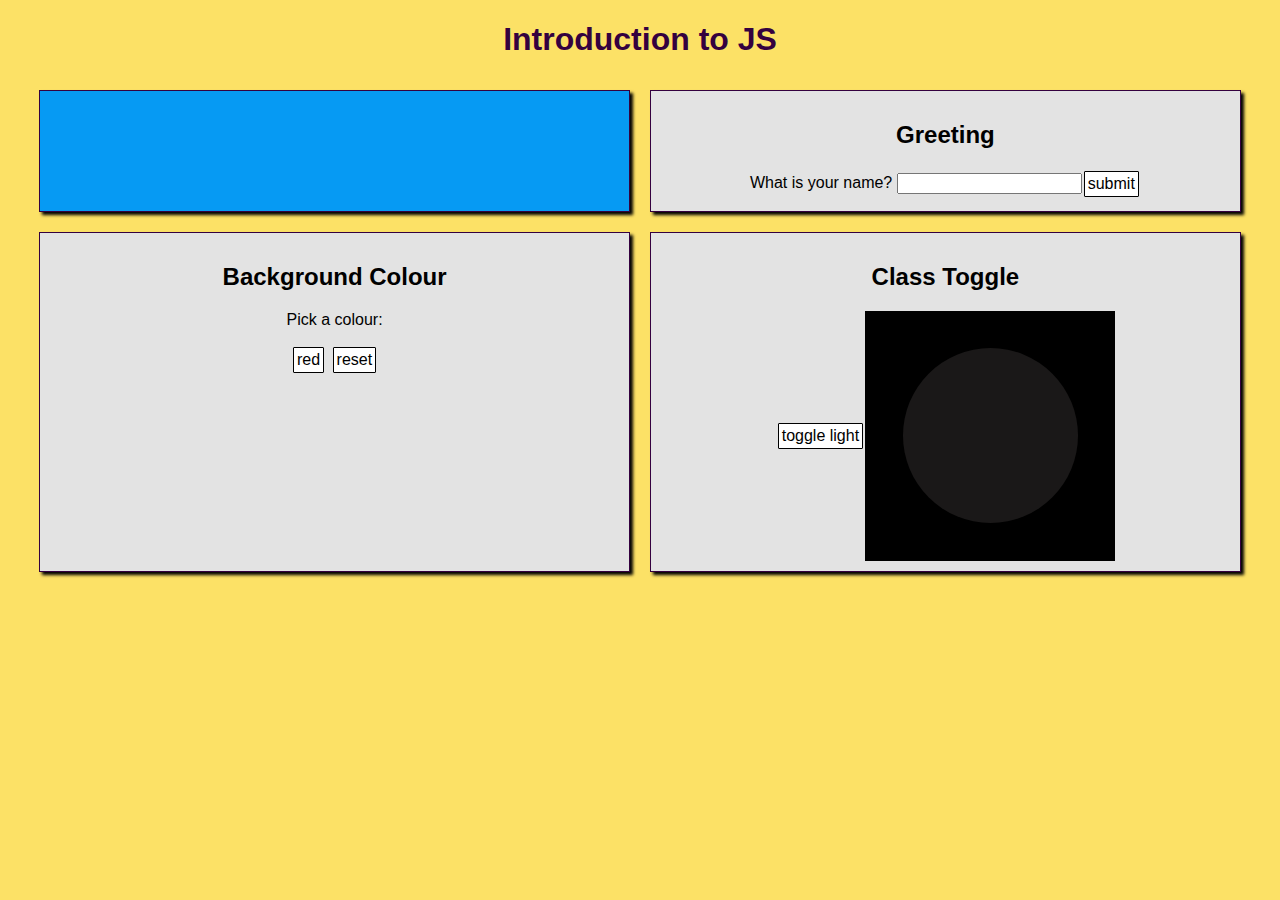
==== intro-to-js/index.html @ bcaac29b "Initial commit" ====
<!DOCTYPE html>
<html lang="en">
    <head>
        <meta charset="utf-8">
        <title>Introduction to JavaScript</title>
        <meta name="description" content="JavaScript Demo">
        <meta name="author" content="She Codes">
        <link rel="stylesheet" href="styles.css">
    </head>
    
    <body>
        <header>
            <h1>Introduction to JS</h1>
        </header>

        <div id="wrapper">
            <div id="starter-div" class="component">
            </div>

            <div id="greeting" class="component">
                <h2>Greeting</h2>
                <form>
                    <div class="form-item">
                        <label for="name">What is your name?</label>
                        <input type="text" id="name" name="name">
                    </div>
                    <input type="button" value="submit">
                </form>
            </div>

            <div id="colour" class="component">
                <h2>Background Colour</h2>
                <p>Pick a colour:</p>
                <input type="button" onclick="changeColour('#f74850')" value="red">
                <input type="button" onclick="resetColour()" value="reset">
            </div>

            <div id="on-off" class="component">
                <h2>Class Toggle</h2>
                <div id="class-toggle-containter">
                    <input type="button" onclick="toggleLightbulb()" value="toggle light">
                    <div id="toggle-wrapper">
                        <div id="light"></div>
                    </div>
                </div>
            </div>
        </div>
    </body>
</html>
---- intro-to-js/styles.css ----
body {
    background-color: #FCE166;
    font-family: Arial;
}

h1 {
    color: #34013F;
    text-align: center;
}

#wrapper {
    display: flex;
    flex-wrap: wrap;
    justify-content: center;
}

.component {
    border: 1px solid #34013F;
    flex-basis: 45%;
    margin: 10px;
    padding: 10px;
    text-align: center;
    box-shadow: 3px 3px 3px #000;;
    background-color: #e3e3e3;
}

input[type=button] {
    margin: 2px;
    padding: 3px;
    border: 1px solid black;
    border-radius: 1px;
    background-color: #fff;
    font-size: 16px;
}

input[type=button]:hover {
    cursor: pointer;
    box-shadow: -2px 2px 0px black;
}

#starter-div {
    min-height: 100px;
    background-color: #069AF3;
}

.js-header {
    color: #FFF;
}

#second-h2 {
    text-decoration: underline;
}

form {
    display: flex;
    align-items: center;
    justify-content: center;
}

#greeting-text {
    height: 20px;
}

#class-toggle-containter {
    display: flex;
    justify-content: center;
    align-items: center;
}

#toggle-wrapper {
    width: 250px;
    height: 250px; 
    background-color: black;
    display: flex;
    justify-content: center;
    align-items: center;
}

#light {
    height: 175px;
    width: 175px;
    background-color: #1a1818 ;
    border-radius: 50%;
}

.on {
    box-shadow: inset 0 0 150px yellow, 0px 0 30px yellow;
}
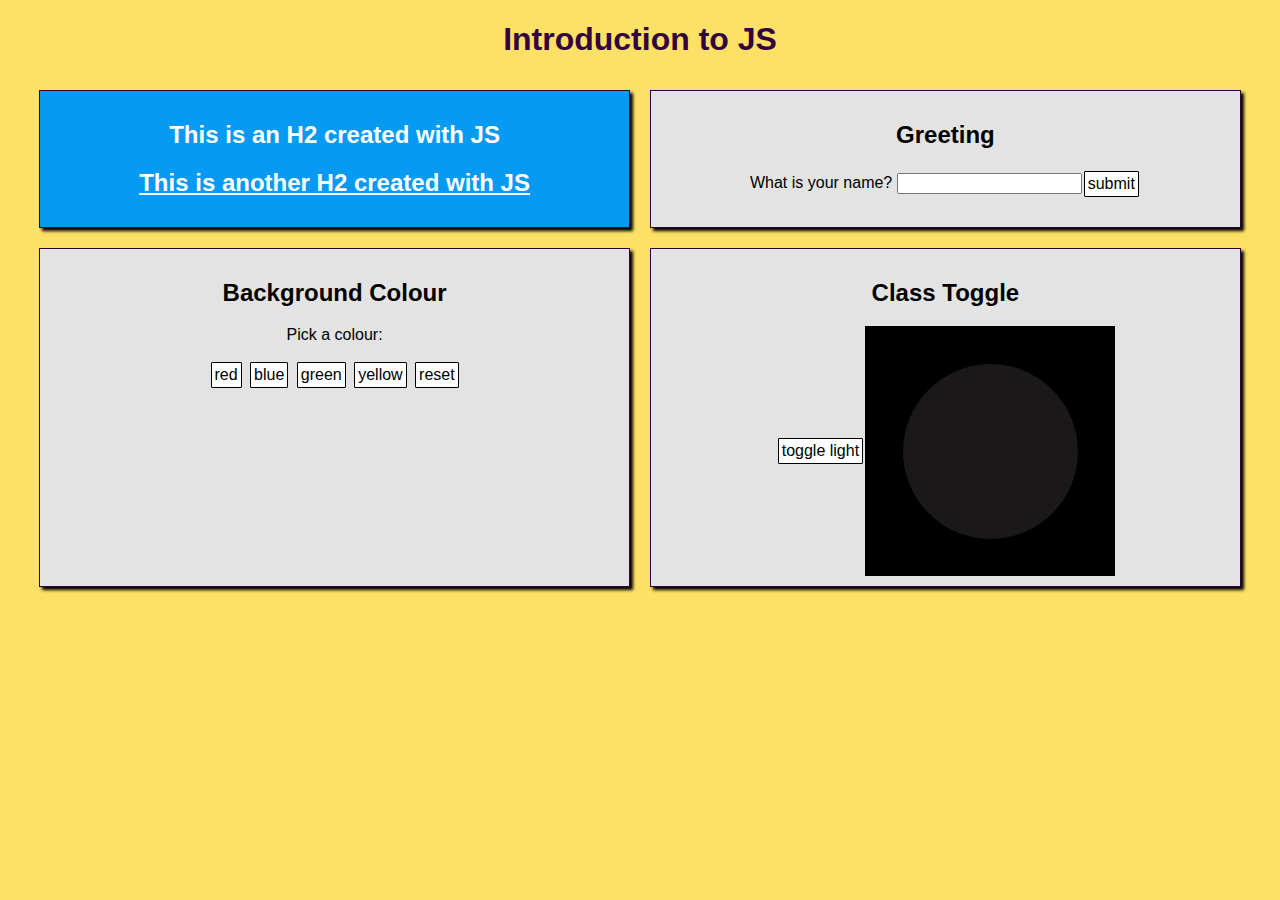
==== commit 1c65ccf6: "Saturday 22" ====
--- a/intro-to-js/index.html
+++ b/intro-to-js/index.html
@@ -24,14 +24,18 @@
                         <label for="name">What is your name?</label>
                         <input type="text" id="name" name="name">
                     </div>
-                    <input type="button" value="submit">
+                    <input type="button" onclick="showName()" value="submit">
                 </form>
+                
             </div>
 
             <div id="colour" class="component">
                 <h2>Background Colour</h2>
                 <p>Pick a colour:</p>
                 <input type="button" onclick="changeColour('#f74850')" value="red">
+                <input type="button" onclick="changeColour('#26619c')" value="blue">
+                <input type="button" onclick="changeColour('#00a86b')" value="green">
+                <input type="button" onclick="changeColour('#ffd15c')" value="yellow">
                 <input type="button" onclick="resetColour()" value="reset">
             </div>
 
@@ -46,4 +50,5 @@
             </div>
         </div>
     </body>
+    <script src="script.js"></script>
 </html>
